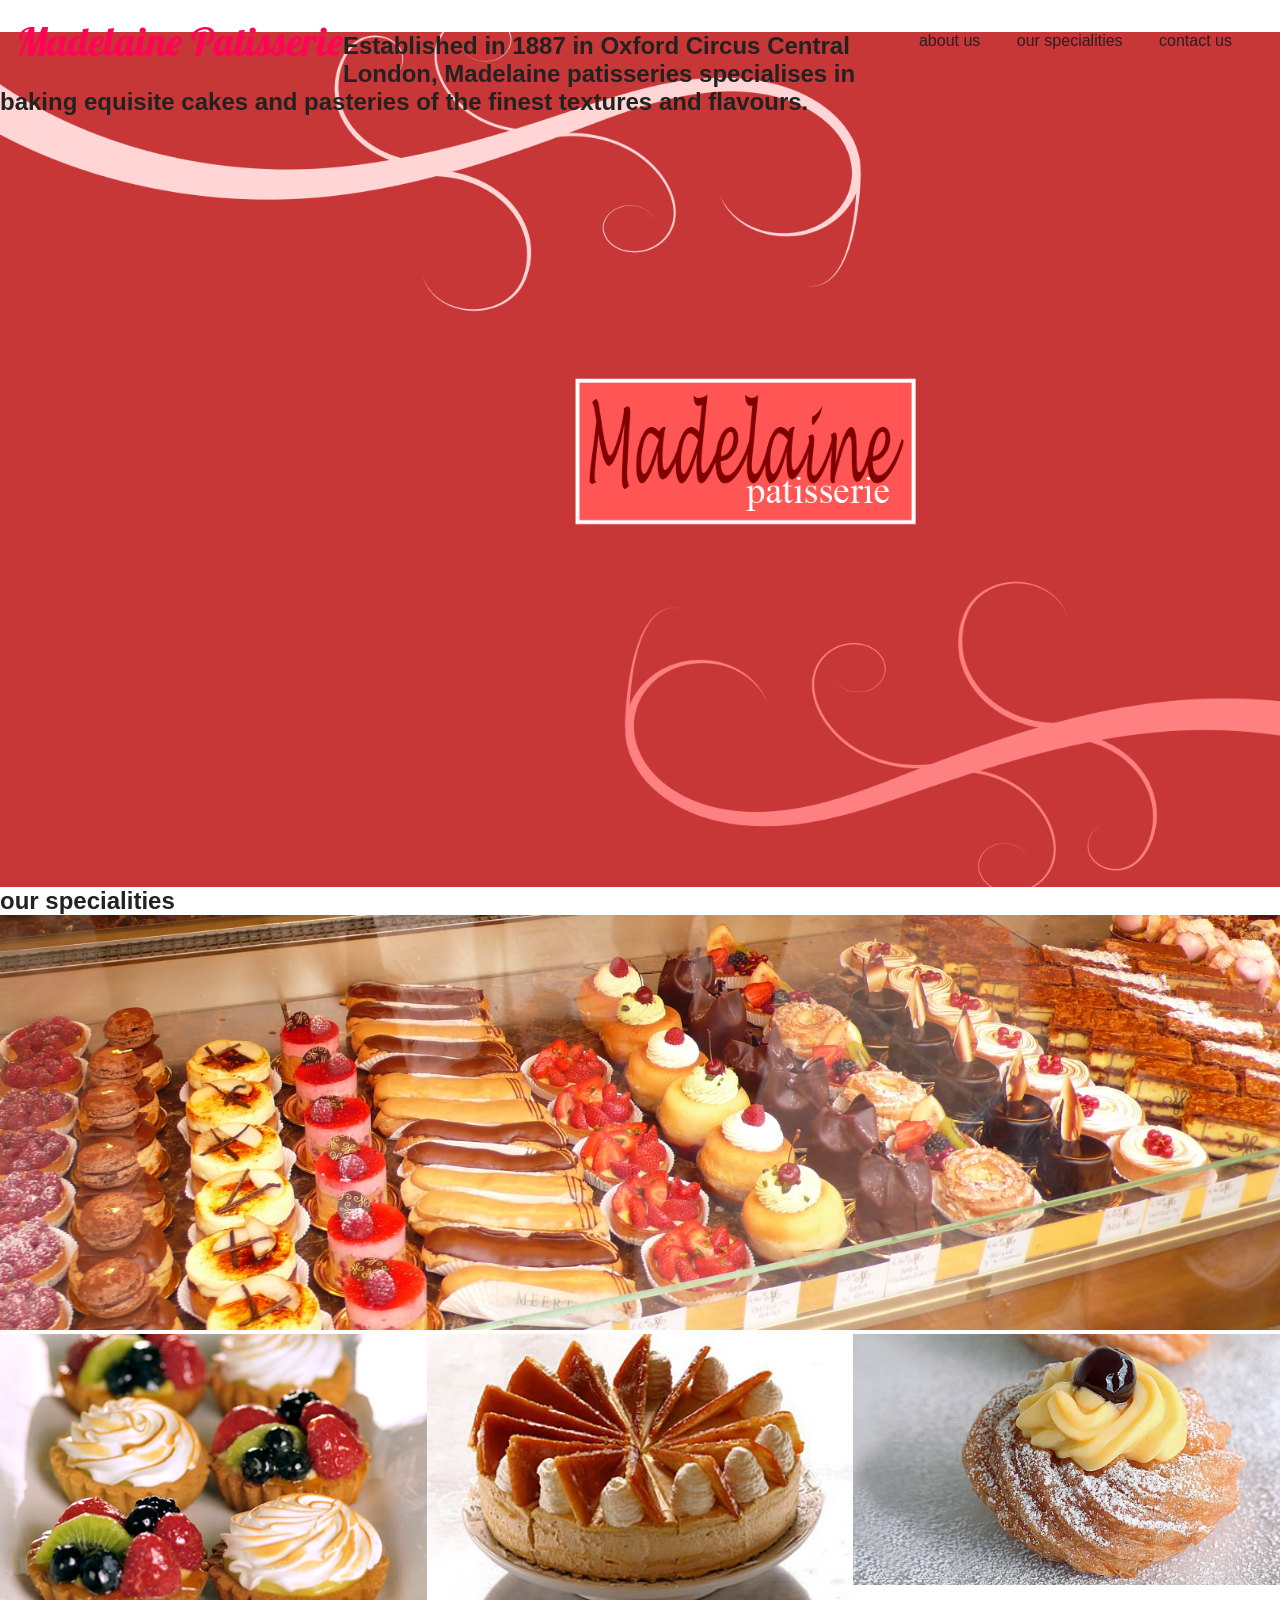
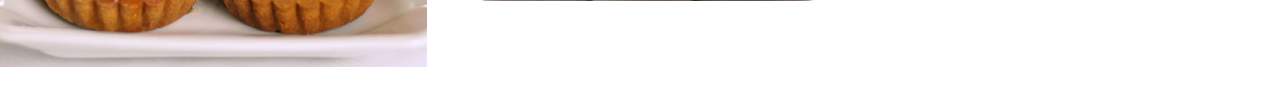
==== project/index.html @ f89aaf34 "sitemainpage" ====
<!DOCTYPE html>
<html>
<head>
  <meta charset="utf-8">
  <title>New Project</title>
  <link rel="stylesheet" type="text/css" href="style.css">
  <link href='http://fonts.googleapis.com/css?family=Lobster' rel='stylesheet' type='text/css'>
</head>
<body>
    <header>
        <p class="logo">Madelaine Patisserie</p>
        <nav>
           <a href="#about">about us</a>
           <a href="#">our specialities</a>
           <a href="#">contact us</a>
        </nav>
    </header>
    <section id="splash">
        <div>
            <h1>Established in 1887 in Oxford Circus Central London, Madelaine patisseries specialises in baking equisite cakes and pasteries of the finest textures and flavours.</h1>
        </div>
    </section>
    <section id="pastries">
        <h2>our specialities</h2>
        <img src="images/pastry_assortment.jpg" alt="rows of cakes">
        <div>
          <img src="images/tarts.jpg" alt="">
          <img src="images/cake1.jpg" alt="">
          <img src="images/tart3.jpg" alt="">
        </div>
    </section>
 </body>
 </html>
---- project/style.css ----
* { margin: 0;
	padding: 0;
	box-sizing: border-box;
}
body { font-family:verdana,Tahoma,sans-serif;
       font-size:16px;
       color: #222222;


}
header {
	padding:1em;
}
nav   {
	float:right;
	margin:1em;
}
nav a {
	color: #222222;
	margin:1em;
	padding:.5;
	font-size:1.25;
	text-decoration: none;
}
section {

}
section#splash {
	background-image:url("images/sitemainpage.png");
	background-size: cover;
	background-repeat:no-repeat;
	height:95vh;
}
.logo { 
	color: #ff0456;
	font-family: "Lobster", cursive;
	font-size:2.5em;
	float: left;
}
#pastries>img {
	width:100%;
}
#pastries div {
	height:370px;
	overflow:hidden;
}
#pastries div img {
    float: left;
    width: 33.33%;
    display: block;
}
.clearfix:after { 
	content: "."; 
	visibility: hidden; 
	display: block; 
	height: 0; 
	clear: both;
}
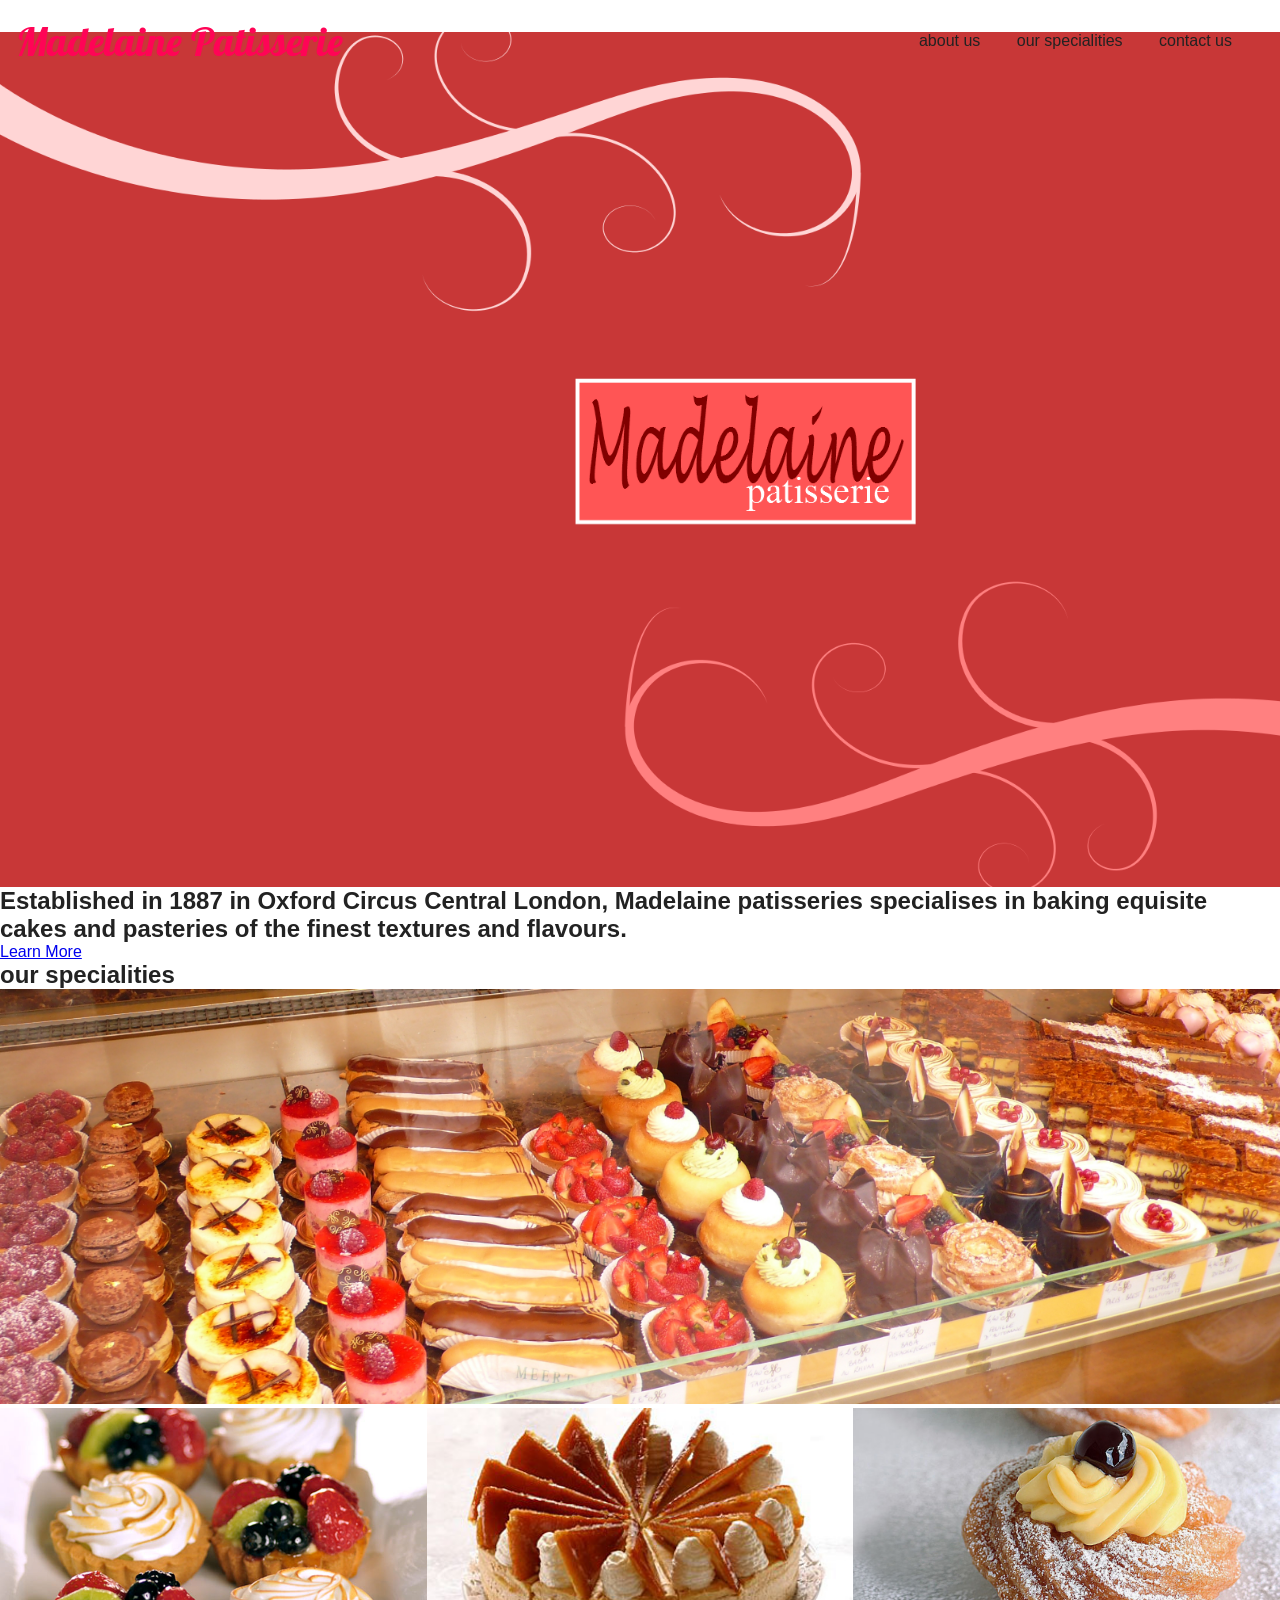
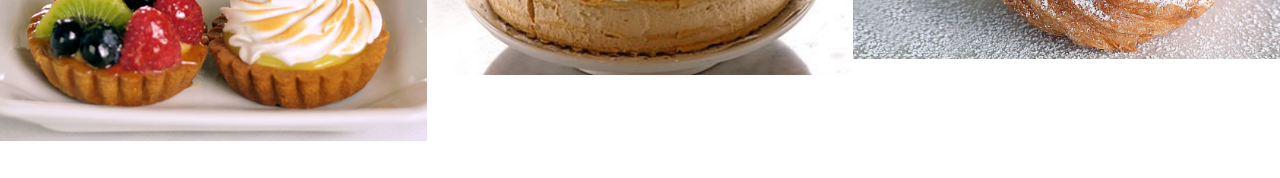
==== commit 1b979426: "Update index.html" ====
--- a/project/index.html
+++ b/project/index.html
@@ -16,9 +16,10 @@
         </nav>
     </header>
     <section id="splash">
-        <div>
-            <h1>Established in 1887 in Oxford Circus Central London, Madelaine patisseries specialises in baking equisite cakes and pasteries of the finest textures and flavours.</h1>
-        </div>
+    </section>
+    <section id="about">
+        <h1>Established in 1887 in Oxford Circus Central London, Madelaine patisseries specialises in baking equisite cakes and pasteries of the finest textures and flavours.</h1>
+        <a href="aboutus.html">Learn More</a>
     </section>
     <section id="pastries">
         <h2>our specialities</h2>
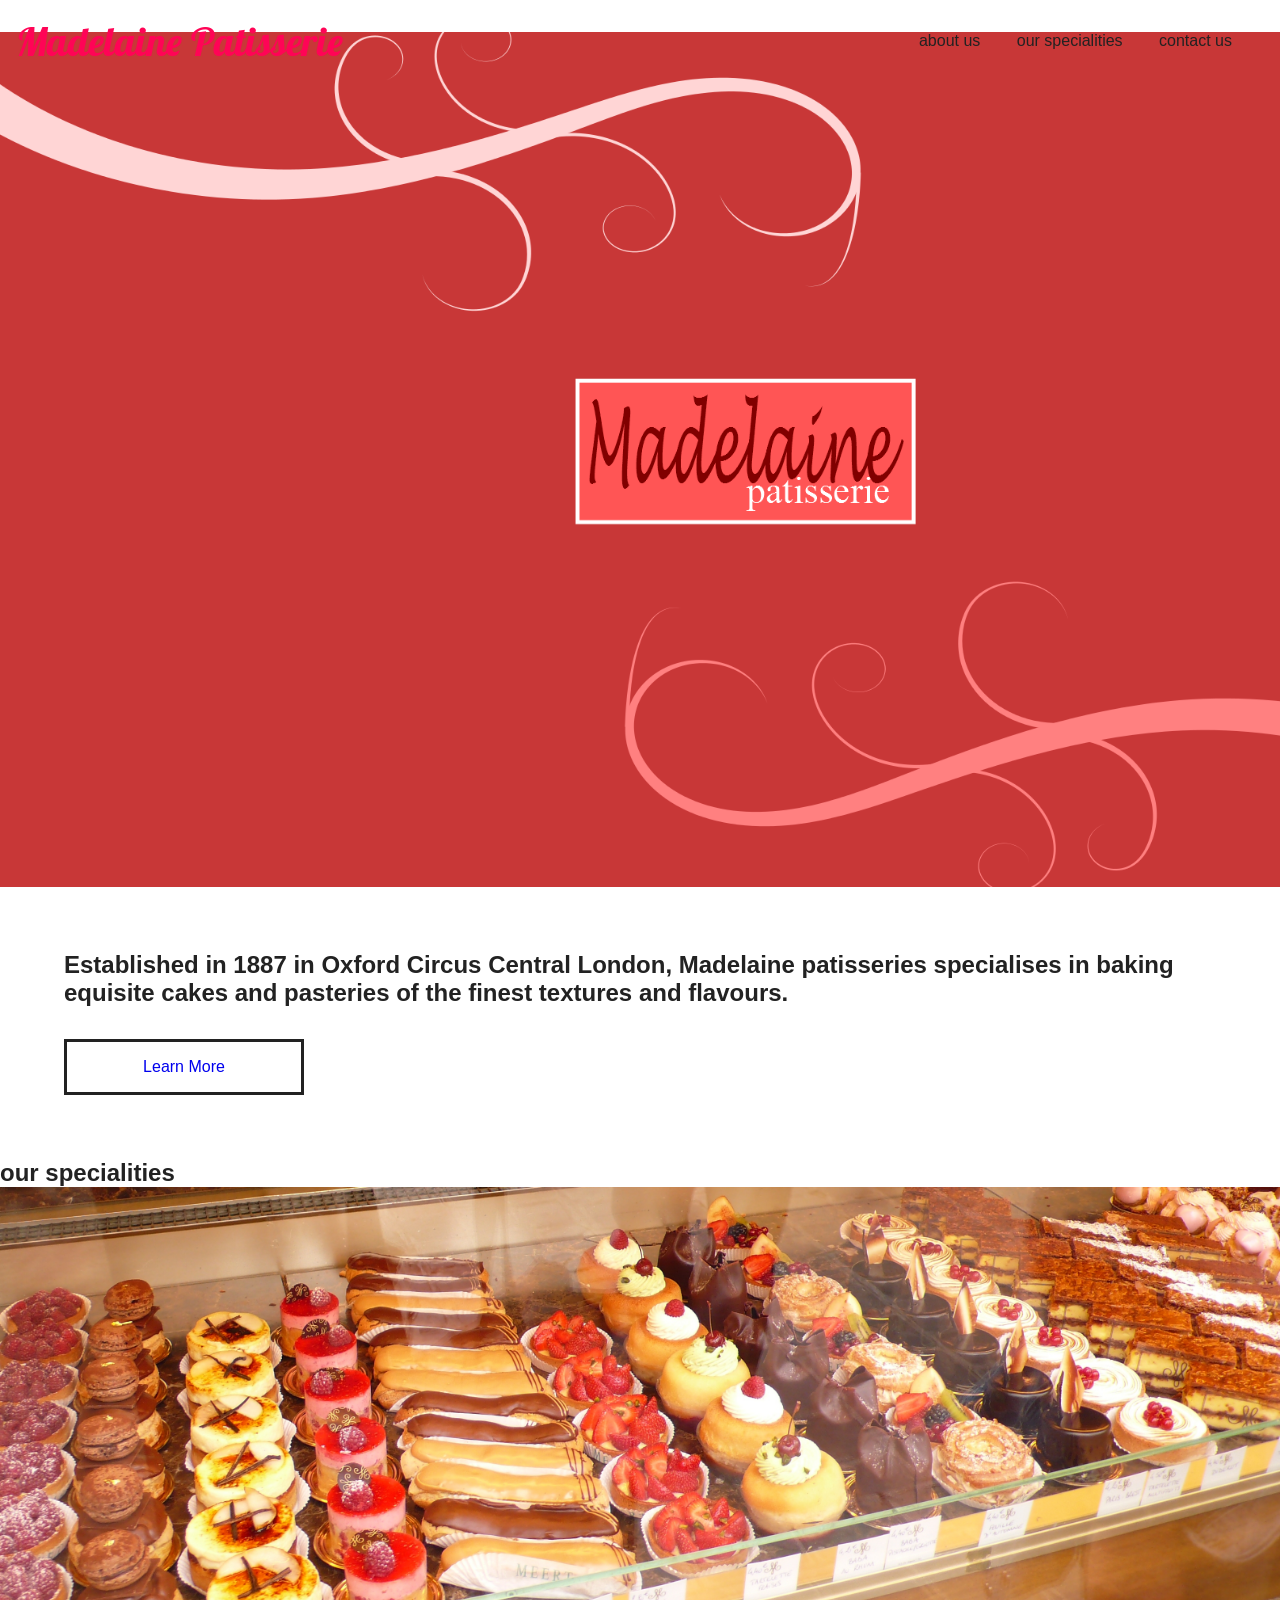
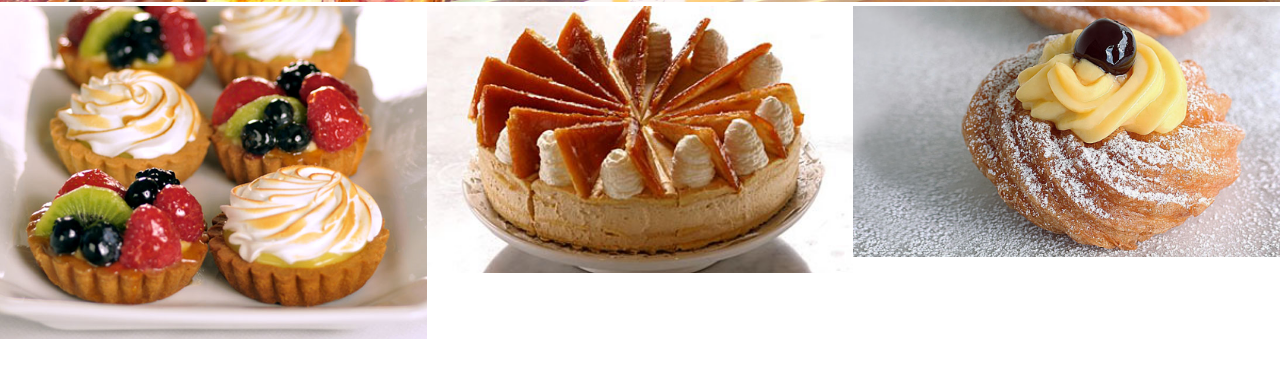
==== commit b8fea904: "Update index.html" ====
--- a/project/index.html
+++ b/project/index.html
@@ -19,7 +19,7 @@
     </section>
     <section id="about">
         <h1>Established in 1887 in Oxford Circus Central London, Madelaine patisseries specialises in baking equisite cakes and pasteries of the finest textures and flavours.</h1>
-        <a href="aboutus.html">Learn More</a>
+        <a href="aboutus.html" class="cta">Learn More</a>
     </section>
     <section id="pastries">
         <h2>our specialities</h2>
--- a/project/style.css
+++ b/project/style.css
@@ -5,8 +5,6 @@
 body { font-family:verdana,Tahoma,sans-serif;
        font-size:16px;
        color: #222222;
-
-
 }
 header {
 	padding:1em;
@@ -37,6 +35,18 @@
 	font-size:2.5em;
 	float: left;
 }
+.cta {
+	border:.2em #222 solid;
+	display:block;
+	margin:2em 0 0 0;
+	padding:1em 2em;
+	text-decoration:none;
+	text-align:center;
+	width:15em;
+}
+section#about {
+	padding:4em;
+}
 #pastries>img {
 	width:100%;
 }
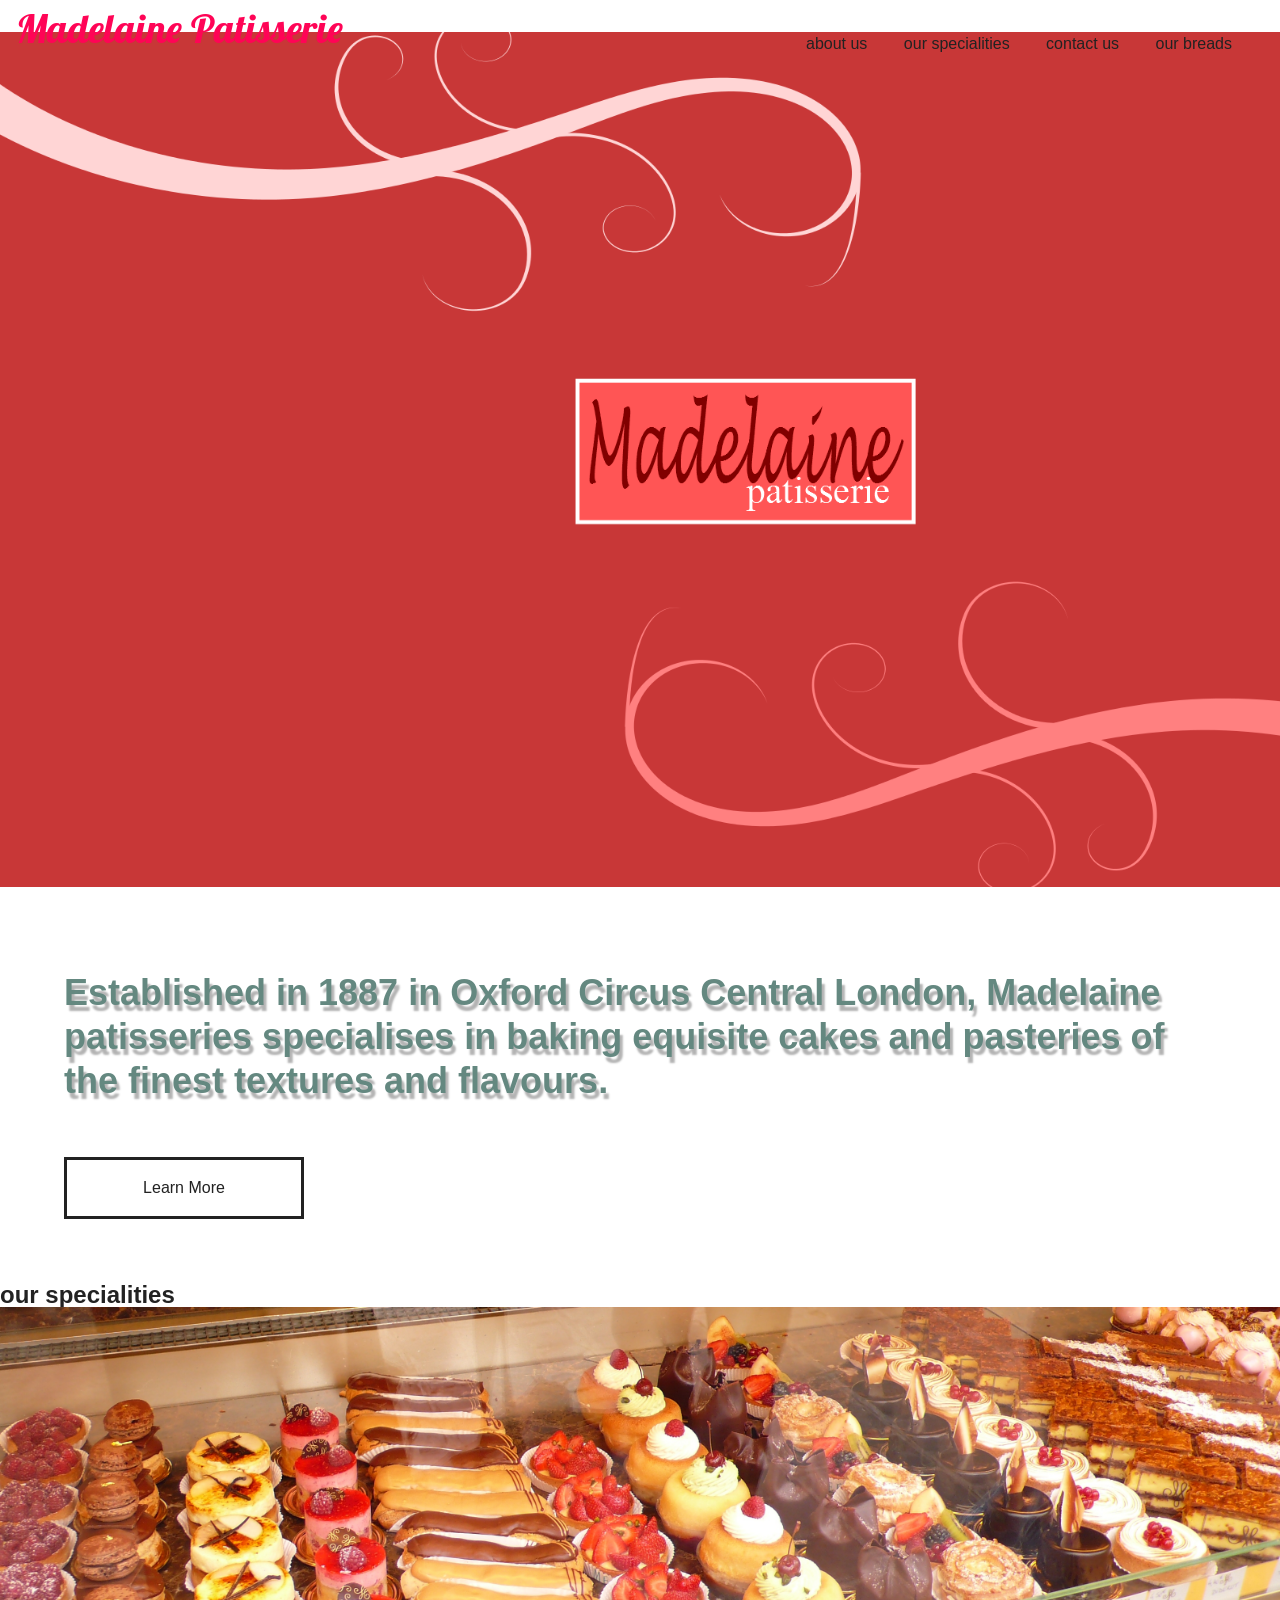
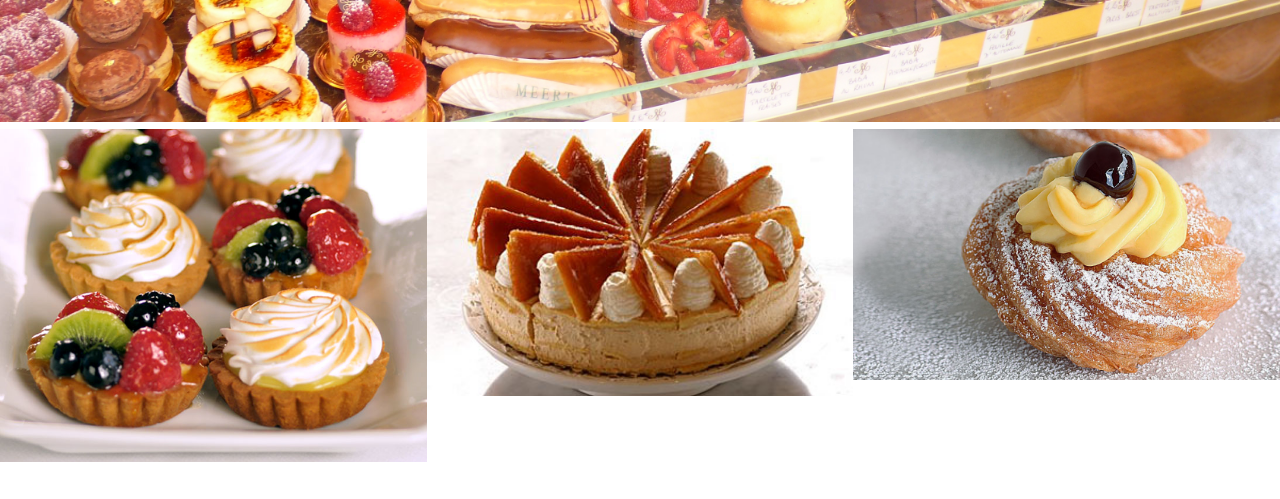
==== commit a8a01dd7: "assets" ====
--- a/project/index.html
+++ b/project/index.html
@@ -13,6 +13,7 @@
            <a href="#about">about us</a>
            <a href="#">our specialities</a>
            <a href="#">contact us</a>
+           <a href="#">our breads</a>
         </nav>
     </header>
     <section id="splash">
--- a/project/style.css
+++ b/project/style.css
@@ -2,9 +2,19 @@
 	padding: 0;
 	box-sizing: border-box;
 }
+
 body { font-family:verdana,Tahoma,sans-serif;
        font-size:16px;
        color: #222222;
+       line-height: 1.5em;
+       text-align: justify;
+       
+}
+#aboutBody {
+	background-image:url('images/branch.png');
+	background-repeat:no-repeat;
+	background-position:bottom right;
+	height:100vh;
 }
 header {
 	padding:1em;
@@ -37,6 +47,7 @@
 }
 .cta {
 	border:.2em #222 solid;
+	color:#222;
 	display:block;
 	margin:2em 0 0 0;
 	padding:1em 2em;
@@ -66,3 +77,17 @@
 	height: 0; 
 	clear: both;
 }
+
+. hero {
+	float: middle;
+}
+
+h1 {
+  color: #648880;
+  font-size: 36px;
+  line-height: 44px;
+  padding: 20px 0 22px 0;
+  text-align: left;
+  text-shadow: 3px 6px 2px rgba(0, 0, 0, .3);	
+}
+
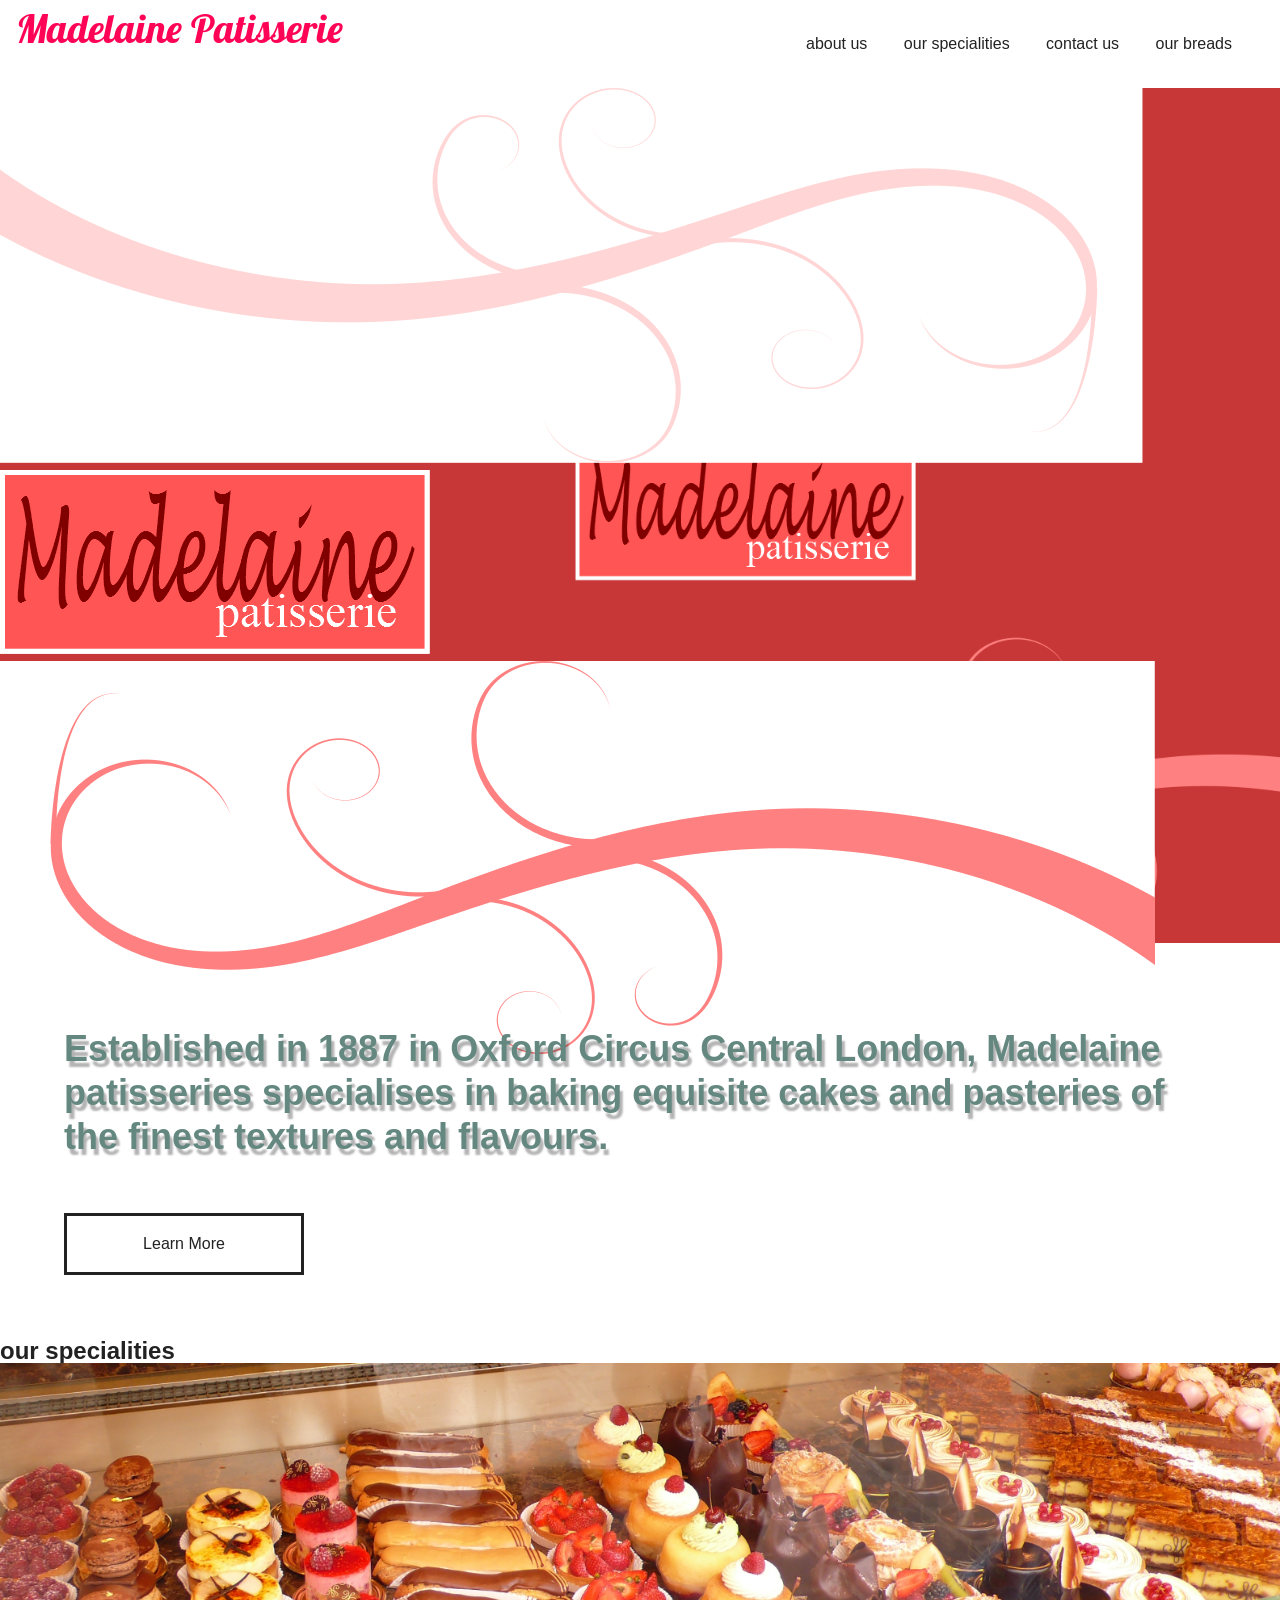
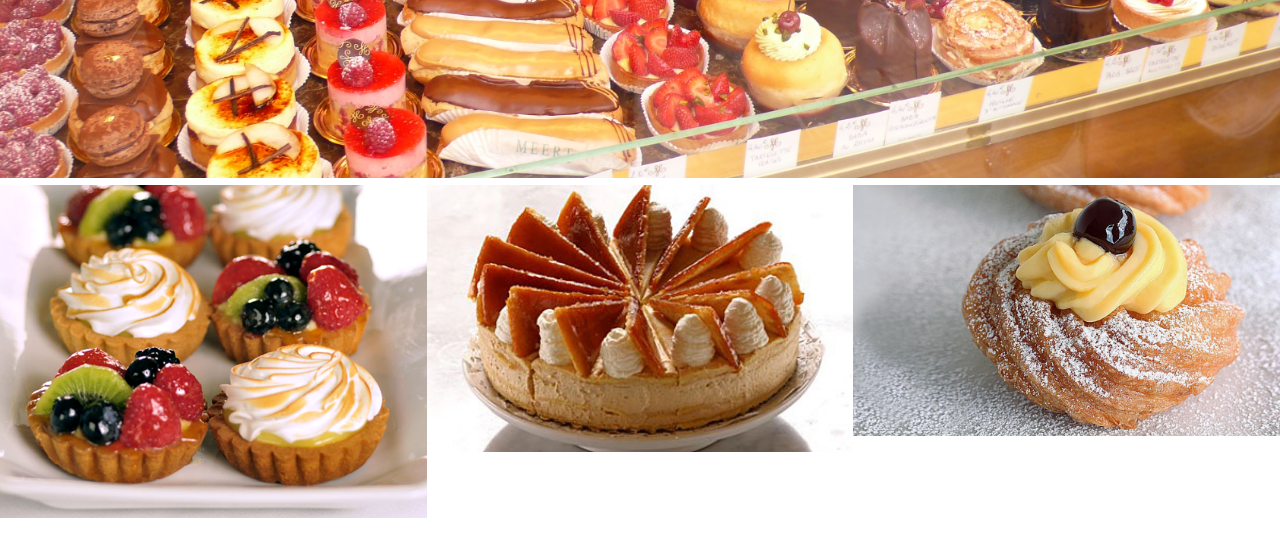
==== commit 1f314c60: "Update index.html" ====
--- a/project/index.html
+++ b/project/index.html
@@ -7,7 +7,7 @@
   <link href='http://fonts.googleapis.com/css?family=Lobster' rel='stylesheet' type='text/css'>
 </head>
 <body>
-    <header>
+    <header class="clearfix">
         <p class="logo">Madelaine Patisserie</p>
         <nav>
            <a href="#about">about us</a>
@@ -17,6 +17,9 @@
         </nav>
     </header>
     <section id="splash">
+        <img src="images/flourish1.png">
+        <img src="images/logo.png">
+        <img src="images/flourish2.png">
     </section>
     <section id="about">
         <h1>Established in 1887 in Oxford Circus Central London, Madelaine patisseries specialises in baking equisite cakes and pasteries of the finest textures and flavours.</h1>
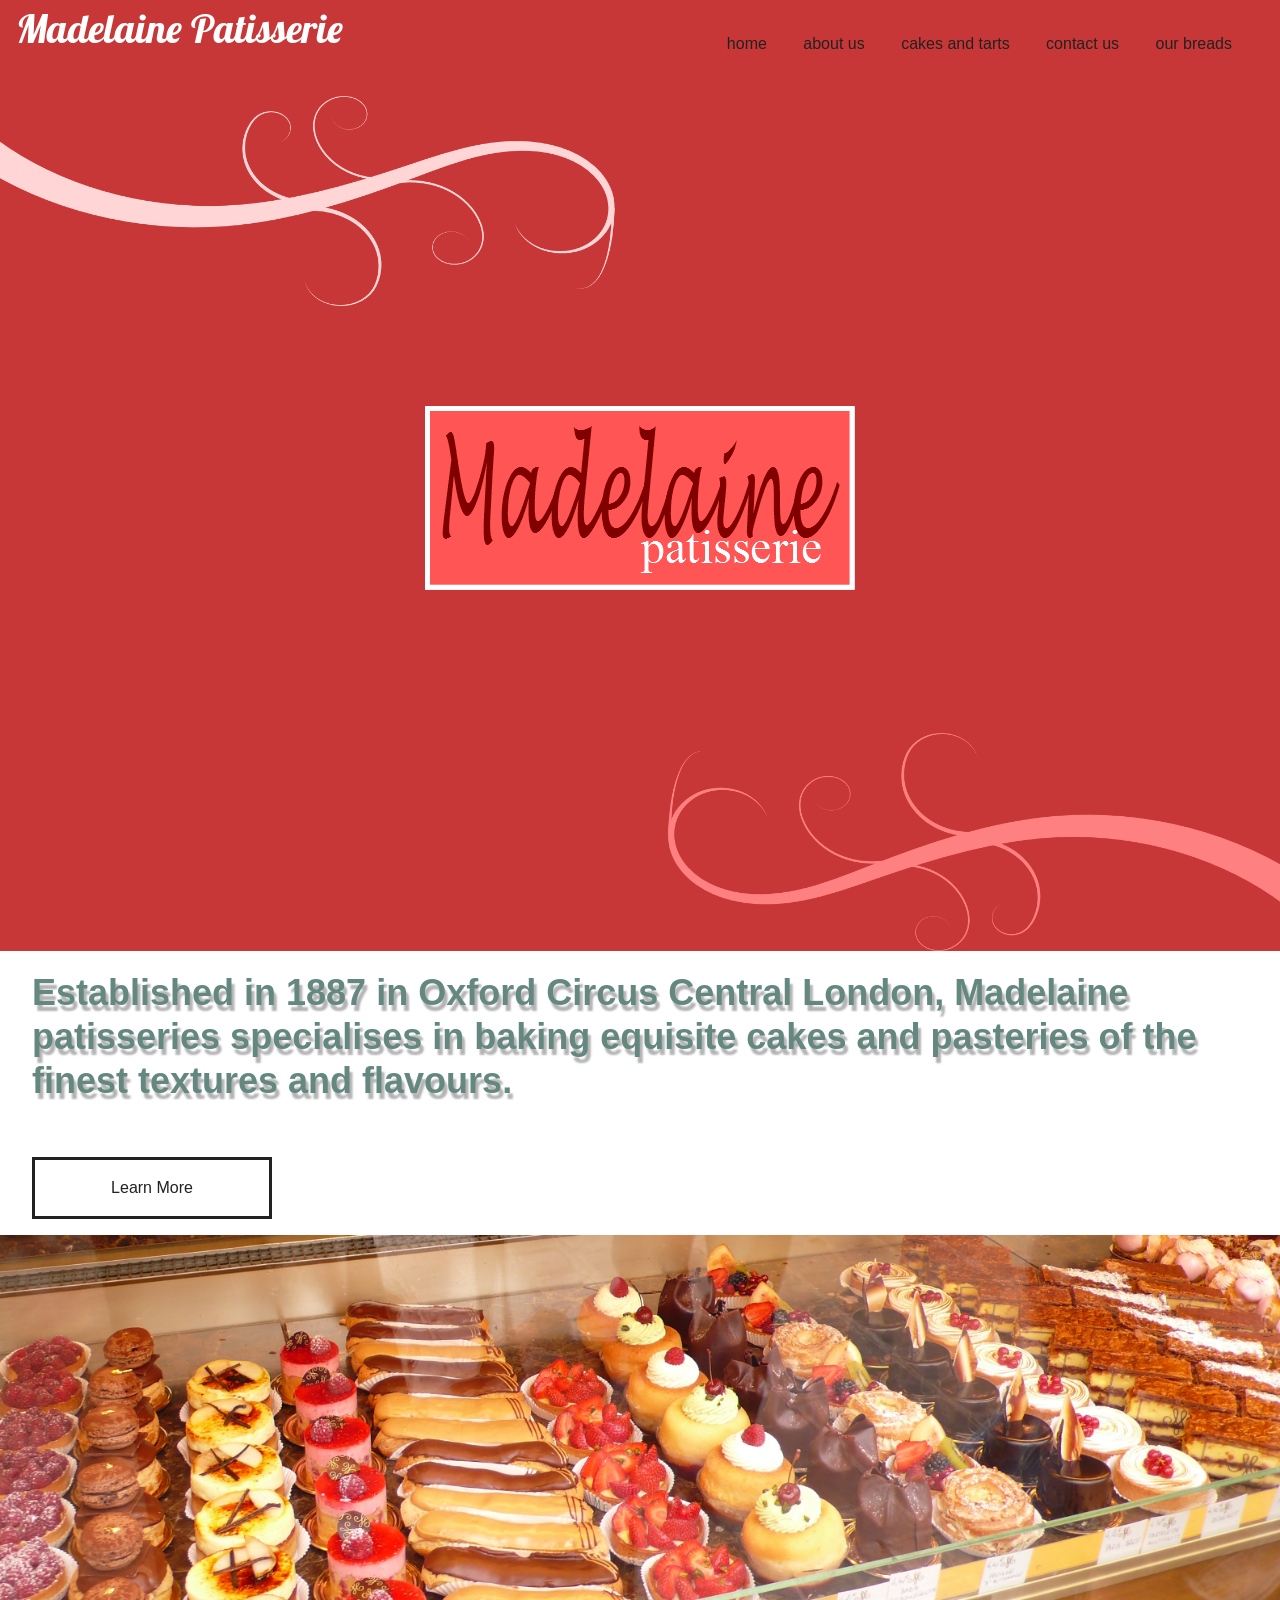
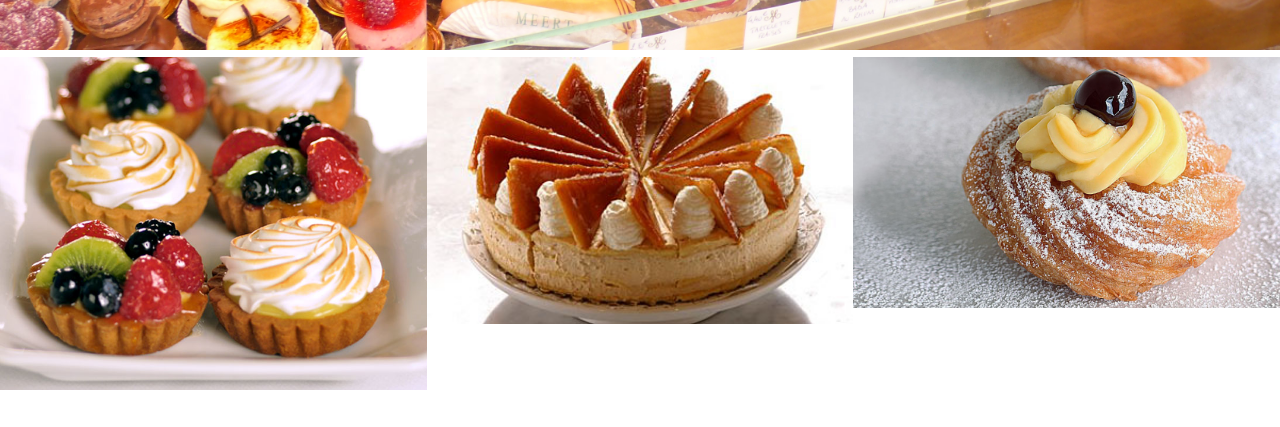
==== commit dacdfd99: "today" ====
--- a/project/index.html
+++ b/project/index.html
@@ -10,10 +10,11 @@
     <header class="clearfix">
         <p class="logo">Madelaine Patisserie</p>
         <nav>
-           <a href="#about">about us</a>
-           <a href="#">our specialities</a>
-           <a href="#">contact us</a>
-           <a href="#">our breads</a>
+           <a href="index.html">home</a>
+           <a href="aboutus.html">about us</a>
+           <a href="cakess.html">cakes and tarts</a>
+           <a href="contact.html">contact us</a>
+           <a href="ourbreads.html">our breads</a>
         </nav>
     </header>
     <section id="splash">
@@ -21,12 +22,15 @@
         <img src="images/logo.png">
         <img src="images/flourish2.png">
     </section>
-    <section id="about">
+    <section id="details">
+      <div id="est">
         <h1>Established in 1887 in Oxford Circus Central London, Madelaine patisseries specialises in baking equisite cakes and pasteries of the finest textures and flavours.</h1>
-        <a href="aboutus.html" class="cta">Learn More</a>
+        <a href="learnmore.html" class="cta">Learn More</a>
+      </div>
+
     </section>
     <section id="pastries">
-        <h2>our specialities</h2>
+       
         <img src="images/pastry_assortment.jpg" alt="rows of cakes">
         <div>
           <img src="images/tarts.jpg" alt="">
--- a/project/style.css
+++ b/project/style.css
@@ -5,42 +5,84 @@
 
 body { font-family:verdana,Tahoma,sans-serif;
        font-size:16px;
+       
        color: #222222;
        line-height: 1.5em;
        text-align: justify;
+
        
 }
-#aboutBody {
-	background-image:url('images/branch.png');
-	background-repeat:no-repeat;
-	background-position:bottom right;
-	height:100vh;
-}
+
 header {
+	background-color:#c83737;
 	padding:1em;
 }
+
+
+
 nav   {
-	float:right;
-	margin:1em;
+	float: right;
+	margin: 1em;
+}
+
+a {
+
 }
 nav a {
+
+	text-decoration: none;
+	color: #000000;
 	color: #222222;
 	margin:1em;
 	padding:.5;
 	font-size:1.25;
 	text-decoration: none;
 }
+
+h1 {
+  
+  color: #648880;
+  font-size: 36px;
+  line-height: 44px;
+  padding: 20px 0 22px 0;
+  text-align: left;
+  text-shadow: 3px 6px 2px rgba(0, 0, 0, .3);
+
+}
+
+p {
+	margin-bottom: 1em;
+	width: 500px;
+}
 section {
 
 }
 section#splash {
-	background-image:url("images/sitemainpage.png");
-	background-size: cover;
-	background-repeat:no-repeat;
+	background-color:#c83737;
 	height:95vh;
+	position:relative;
+}
+section#splash img:first-child {
+	position: absolute;
+	left: 0;
+	width: 50%;
+}
+section#splash img:nth-child(2) {
+	position: relative;
+	top: 47%;
+	transform: translateY(-50%);
+	left: 50%;
+	transform: translate(-50%,-50%)
+}
+section#splash img:last-child {
+	position: absolute;
+	bottom: 0;
+	right: 0;
+	width: 50%;
 }
 .logo { 
-	color: #ff0456;
+	/*color: #ff0456;*/
+	color:#ffffff;
 	font-family: "Lobster", cursive;
 	font-size:2.5em;
 	float: left;
@@ -54,22 +96,47 @@
 	text-decoration:none;
 	text-align:center;
 	width:15em;
+	margin-bottom: 1em;
 }
 section#about {
 	padding:4em;
-}
-#pastries>img {
-	width:100%;
-}
-#pastries div {
+	width:40em;
+}
+#pastries>img {		/* Child selector. what you're saying is that any img that is a direct child of section id="pastries" gets the styling in the bracket */	width:100%;
+}
+#pastries div {		/* Descendent selector. any div's that are decendants (children or grandchildren) of the #pastries section get this styling */
 	height:370px;
 	overflow:hidden;
 }
-#pastries div img {
+#pastries div img {	/* multi leveled descendent selector that operates the same as above */
     float: left;
     width: 33.33%;
     display: block;
 }
+#aboutBody {
+	background-image:url('images/branch.png');
+	background-repeat:no-repeat;
+	background-position:bottom right;
+	height:100vh;
+}
+
+#aboutcakes {
+	background-image:url('images/branch.png');
+	background-repeat:no-repeat;
+	background-position:bottom right;
+	height:100vh;
+}
+
+#breads {
+	margin-left:2em;
+}
+#breads p {
+	width:500px;
+}
+
+
+
+
 .clearfix:after { 
 	content: "."; 
 	visibility: hidden; 
@@ -78,16 +145,70 @@
 	clear: both;
 }
 
-. hero {
-	float: middle;
-}
-
-h1 {
-  color: #648880;
-  font-size: 36px;
-  line-height: 44px;
-  padding: 20px 0 22px 0;
-  text-align: left;
-  text-shadow: 3px 6px 2px rgba(0, 0, 0, .3);	
-}
-
+
+#learn {
+
+	margin-left:3em;
+	margin-top:2em;
+}
+#learn  {
+	width:500px;
+	float: left;
+}
+
+
+}
+#about   {
+	width:500px;
+	
+}
+
+#about  {
+	margin-left:0.1em;
+}
+
+#breadcrumbs {
+	display: block;
+	float: right;
+	width: 50%;
+}
+
+
+#image1 {
+	display: block;
+	float: right;
+	width: 50%;
+}
+
+#maca {
+	display: block;
+	float: right;
+	width: 50;
+}
+
+#chef {
+	display: block;
+	float: right;
+	width: 50%;
+
+}
+
+#cakes {
+	margin-left: 2em;
+	line-height: 32px;
+	
+}
+
+#contactinfo {
+	margin-left: 2em;
+}
+
+#est {
+	margin-left: 2em;
+}
+
+#history {
+	margin-left: 2em;
+	width: 500px;
+}
+
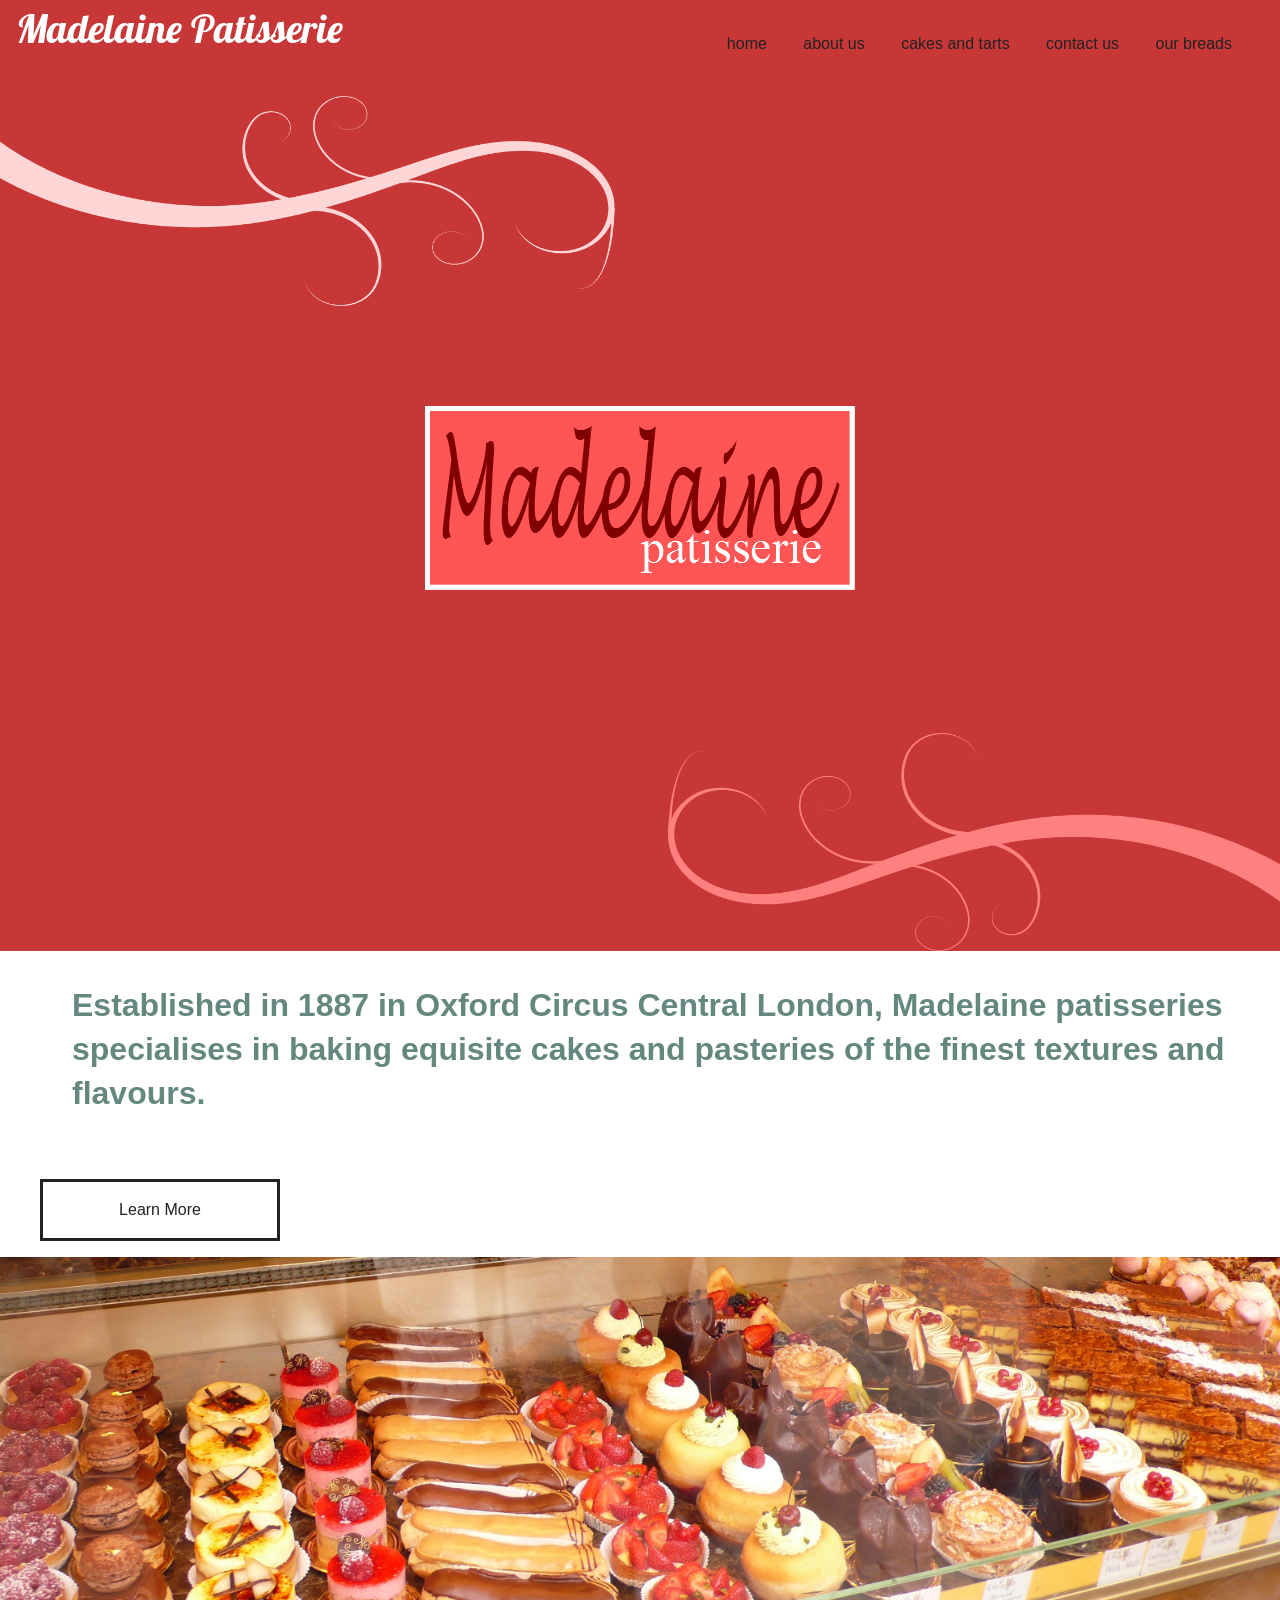
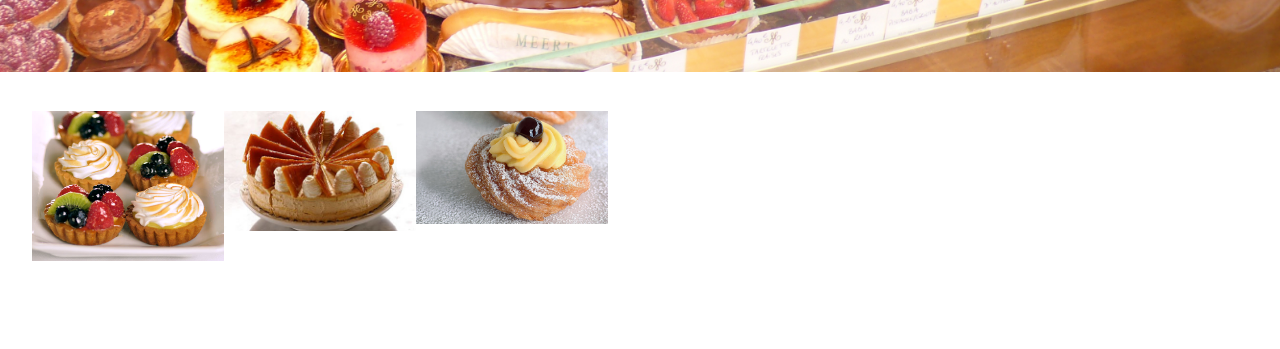
==== commit 00a94c6c: "Update index.html" ====
--- a/project/index.html
+++ b/project/index.html
@@ -23,11 +23,8 @@
         <img src="images/flourish2.png">
     </section>
     <section id="details">
-      <div id="est">
         <h1>Established in 1887 in Oxford Circus Central London, Madelaine patisseries specialises in baking equisite cakes and pasteries of the finest textures and flavours.</h1>
         <a href="learnmore.html" class="cta">Learn More</a>
-      </div>
-
     </section>
     <section id="pastries">
        
--- a/project/style.css
+++ b/project/style.css
@@ -42,20 +42,29 @@
 h1 {
   
   color: #648880;
-  font-size: 36px;
+  font-size: 2em;
   line-height: 44px;
-  padding: 20px 0 22px 0;
+  padding: 1em 0 1em 1em;
   text-align: left;
-  text-shadow: 3px 6px 2px rgba(0, 0, 0, .3);
-
 }
 
 p {
 	margin-bottom: 1em;
-	width: 500px;
 }
 section {
-
+	max-width:1200px;
+	margin:auto;
+}
+section div {
+	width:50%;
+	float:left;
+	padding:2em;
+}
+section div img {
+	width:100%;
+}
+section#splash, section#pastries {
+	max-width:100%;
 }
 section#splash {
 	background-color:#c83737;
@@ -100,12 +109,11 @@
 }
 section#about {
 	padding:4em;
-	width:40em;
 }
 #pastries>img {		/* Child selector. what you're saying is that any img that is a direct child of section id="pastries" gets the styling in the bracket */	width:100%;
 }
 #pastries div {		/* Descendent selector. any div's that are decendants (children or grandchildren) of the #pastries section get this styling */
-	height:370px;
+	height:270px;
 	overflow:hidden;
 }
 #pastries div img {	/* multi leveled descendent selector that operates the same as above */
@@ -113,29 +121,6 @@
     width: 33.33%;
     display: block;
 }
-#aboutBody {
-	background-image:url('images/branch.png');
-	background-repeat:no-repeat;
-	background-position:bottom right;
-	height:100vh;
-}
-
-#aboutcakes {
-	background-image:url('images/branch.png');
-	background-repeat:no-repeat;
-	background-position:bottom right;
-	height:100vh;
-}
-
-#breads {
-	margin-left:2em;
-}
-#breads p {
-	width:500px;
-}
-
-
-
 
 .clearfix:after { 
 	content: "."; 
@@ -147,24 +132,10 @@
 
 
 #learn {
-
-	margin-left:3em;
 	margin-top:2em;
-}
-#learn  {
-	width:500px;
-	float: left;
 }
 
 
-}
-#about   {
-	width:500px;
-	
-}
-
-#about  {
-	margin-left:0.1em;
 }
 
 #breadcrumbs {
@@ -174,41 +145,7 @@
 }
 
 
-#image1 {
-	display: block;
-	float: right;
-	width: 50%;
-}
-
-#maca {
-	display: block;
-	float: right;
-	width: 50;
-}
-
-#chef {
-	display: block;
-	float: right;
-	width: 50%;
-
-}
-
-#cakes {
-	margin-left: 2em;
-	line-height: 32px;
-	
-}
-
-#contactinfo {
-	margin-left: 2em;
-}
-
 #est {
 	margin-left: 2em;
 }
 
-#history {
-	margin-left: 2em;
-	width: 500px;
-}
-
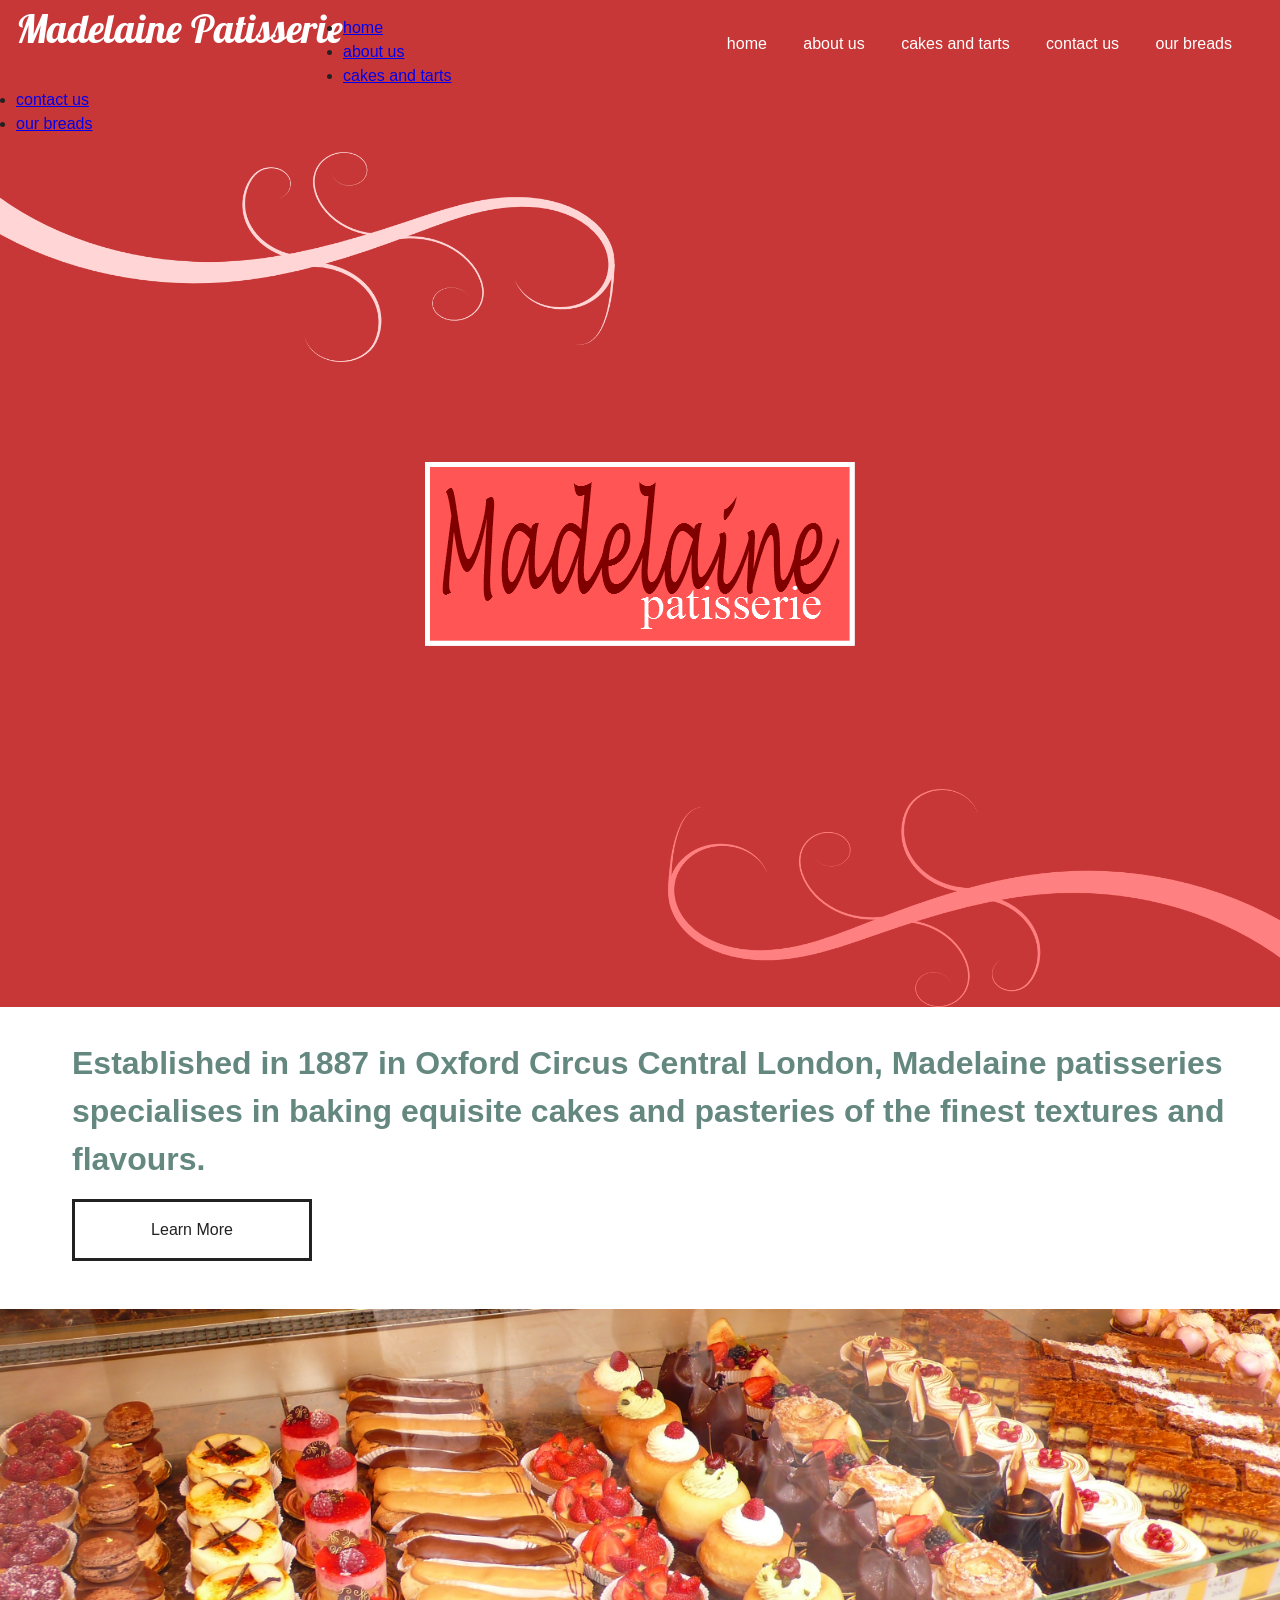
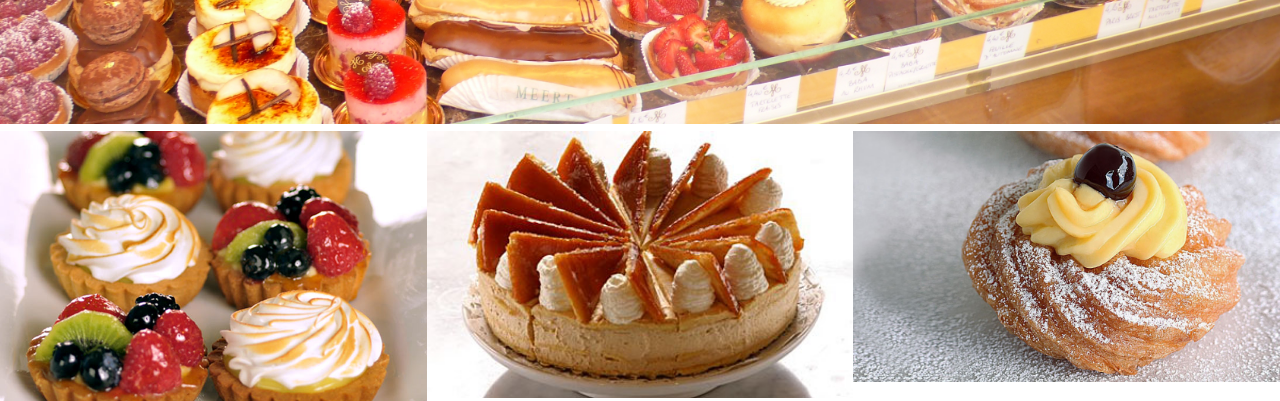
==== commit eb13767f: "Update index.html" ====
--- a/project/index.html
+++ b/project/index.html
@@ -1,6 +1,7 @@
 <!DOCTYPE html>
 <html>
 <head>
+  <script src="https://ajax.googleapis.com/ajax/libs/jquery/2.1.3/jquery.min.js"></script>
   <meta charset="utf-8">
   <title>New Project</title>
   <link rel="stylesheet" type="text/css" href="style.css">
@@ -16,6 +17,23 @@
            <a href="contact.html">contact us</a>
            <a href="ourbreads.html">our breads</a>
         </nav>
+        <div class="mobile-nav">
+           <div class="menu-btn" id="menu-btn">
+            	<div></div>
+            	<span></span>
+            	<span></span>
+            	<span></span>
+           </div>
+           <div class="responsive-menu">
+              <ul>
+                 <li><a href="index.html">home</a></li>
+                 <li><a href="aboutus.html">about us</a></li>
+                 <li><a href="cakess.html">cakes and tarts</a></li>
+                 <li><a href="contact.html">contact us</a></li>
+                 <li><a href="ourbreads.html">our breads</a></li>
+              </ul>
+           </div>
+        </div>
     </header>
     <section id="splash">
         <img src="images/flourish1.png">
@@ -35,5 +53,16 @@
           <img src="images/tart3.jpg" alt="">
         </div>
     </section>
+    <script type="text/javascript">
+    	jQuery(function($){
+        	$( '.menu-btn' ).click(function(){
+        		$('.responsive-menu').toggleClass('expand')
+        	})
+        	 $( '.close-btn' ).click(function(){
+        		$('.responsive-menu').removeClass('expand')
+        		$('.menu-btn').removeClass('btn-none')
+        	})
+      	})
+    </script>
  </body>
  </html>
--- a/project/style.css
+++ b/project/style.css
@@ -17,35 +17,32 @@
 	background-color:#c83737;
 	padding:1em;
 }
-
-
-
 nav   {
 	float: right;
 	margin: 1em;
 }
-
-a {
-
-}
 nav a {
-
 	text-decoration: none;
-	color: #000000;
-	color: #222222;
+	color: #ffffff;
 	margin:1em;
 	padding:.5;
 	font-size:1.25;
 	text-decoration: none;
+}
+nav a:hover {
+	color:#ff5555;
 }
 
 h1 {
   
   color: #648880;
   font-size: 2em;
-  line-height: 44px;
-  padding: 1em 0 1em 1em;
+  line-height: 1.5em;
+  padding: 1em 0 0 1em;
   text-align: left;
+}
+h2 {
+	color:#800000;
 }
 
 p {
@@ -100,12 +97,14 @@
 	border:.2em #222 solid;
 	color:#222;
 	display:block;
-	margin:2em 0 0 0;
+	margin:1em 0 3em 0;
 	padding:1em 2em;
 	text-decoration:none;
 	text-align:center;
 	width:15em;
-	margin-bottom: 1em;
+}
+#details .cta {
+	margin:1em 0 3em 2em;
 }
 section#about {
 	padding:4em;
@@ -115,6 +114,8 @@
 #pastries div {		/* Descendent selector. any div's that are decendants (children or grandchildren) of the #pastries section get this styling */
 	height:270px;
 	overflow:hidden;
+	padding:0;
+	width:100%;
 }
 #pastries div img {	/* multi leveled descendent selector that operates the same as above */
     float: left;
@@ -143,9 +144,43 @@
 	float: right;
 	width: 50%;
 }
-
-
-#est {
-	margin-left: 2em;
+@media only screen and (min-width:460px) and (max-width:715px) {
+	section div {
+		width:100%;
+	}
+	#pastries div img {
+		width:100%;
+	}
+	#pastries div {
+		height:auto;
+	}
+	section#splash img:first-child {
+		width:100%;
+	}
+	section#splash img:last-child {
+		width:100%;
+	}
 }
-
+@media only screen and (max-width:459px) {
+	section div {
+		width:100%;
+	}
+	#pastries div img {
+		width:100%;
+	}
+	#pastries div {
+		height:auto;
+	}
+	section#splash img:first-child {
+		width:100%;
+	}
+	section#splash img:last-child {
+		width:100%;
+	}
+	section#splash img:nth-child(2) {
+		width:90%;
+	}
+	h1 {
+		font-size:1.5em;
+	}
+}
